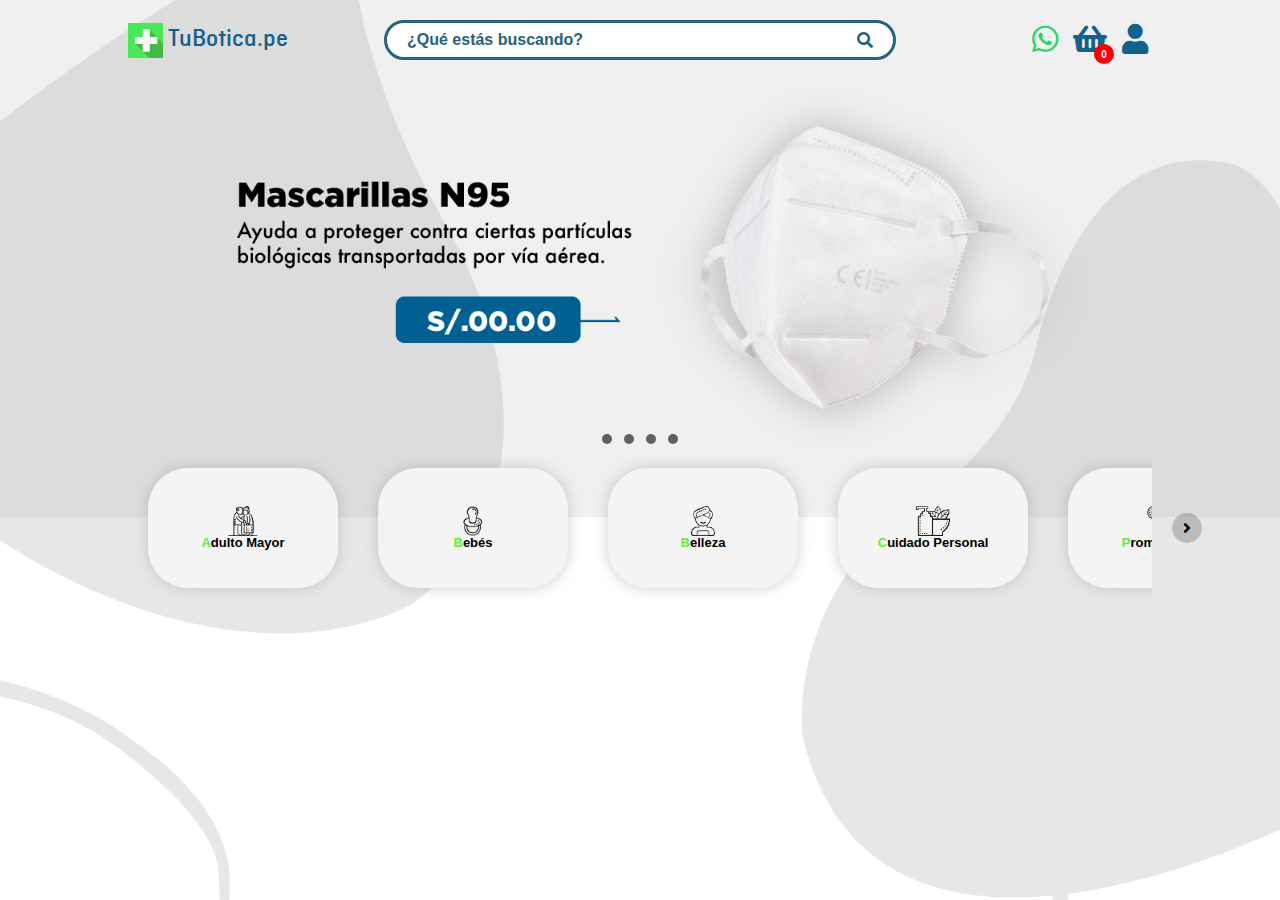
==== index.html @ 99d3eecc "first commit" ====
<!DOCTYPE html>
<html lang="en">
<head>
    <meta charset="UTF-8">
    <meta name="viewport" content="width=device-width, initial-scale=1.0">
    <title>TuBotica</title>
    <link rel="icon" href="tubotica-icon.ico" type="image/x-icon" />
    <link rel="shortcut icon" href="tubotica-icon.ico" type="image/x-icon" />
    <link rel="stylesheet" href="style.css">
    <link rel="stylesheet" href="https://cdnjs.cloudflare.com/ajax/libs/font-awesome/5.11.2/css/all.css">
    <link rel="stylesheet" href="normalize.css">
</head>
<body>
    <div class="container">
        <!----------------------------Header---------------------------->
        <div class="header">
            <head>
                <div class="logo">
                    <img src="isotipo.png" alt="logo" width="35px" height="35px">
                    <span>TuBotica.pe</span>
                </div>
                <div class="searchbar-container">
                    <div class="searchbar">
                        <input type="text" placeholder="¿Qué estás buscando?">
                        <i class="fa fa-search"></i>
                    </div>
                </div>
                <div class="icons">
                    <button class="iconButton whatsapp ripple"><i class="fab fa-whatsapp"></i></button>
                    <button class="iconButton ripple"><i class="fas fa-shopping-basket" data-count="0"></i></button>
                    <button class="iconButton ripple"><i class="fas fa-user"></i></button>
                </div>
            </head>
        </div>
        <!----------------------------Content---------------------------->

        <div class="content">
            <!-------------------------Slider------------------------------------->
            <div class="slider-container">
                <label class="dots" ></label>
                <label class="dots" ></label>
                <label class="dots" ></label>
                <label class="dots" ></label>   
                <div id="slider" class="slider">
                    <ul>
                        <li>
                            <img src="Producto1.png" alt="">
                        </li>
                        <li>
                            <img src="Producto1.png" alt="">
                        </li>
                        <li>
                            <img src="Producto1.png" alt="">
                        </li>
                        <li>
                            <img src="Producto1.png" alt="">
                        </li>
                        <li>
                            <img src="Producto1.png" alt="">
                        </li>
                    </ul>
                </div> 
            </div>

            <div class="categories">
                <div class="arrow left">
                    <i class="fas fa-angle-left"></i>
                </div>
                <div id="sc" class="scrolling-categories">
                    <div class="card">
                        <img class="img1" src="Adulto Mayor.png" alt="">
                        <img class="img2" src="Adulto Mayor2.png" alt="">
                        <h2><span>A</span>dulto Mayor</h2>
                    </div>
                    <div class="card">
                        <img class="img1" src="Bebés.png" alt="">
                        <img class="img2" src="Bebés2.png" alt="">
                        <h2><span>B</span>ebés</h2>
                    </div>
                    <div class="card">
                        <img class="img1" src="Belleza.png" alt="">
                        <img class="img2" src="Belleza2.png" alt="">
                        <h2><span>B</span>elleza</h2>
                    </div>
                    <div class="card">
                        <img class="img1" src="Cuidado personal.png" alt="">
                        <img class="img2" src="Cuidado personal2.png" alt="">
                        <h2><span>C</span>uidado Personal</h2>
                    </div>
                    <div class="card">
                        <img class="img1" src="Descuentos.png" alt="">
                        <img class="img2" src="Descuentos2.png" alt="">
                        <h2><span>P</span>romociones</h2>
                    </div>
                    <div id="last" class="card">
                        <img class="img1" src="MEDICINA.png" alt="">
                        <img class="img2" src="MEDICINA2.png" alt="">
                        <h2><span>M</span>edicina y Salud</h2>
                    </div>
                    <div class="ext">
                        <span></span>
                    </div>
                </div>

                <div class="arrow right">
                    <i class="fas fa-angle-right"></i>
                </div>
            </div>
            
        </div>
    </div>

    <script>
        const container = document.querySelector(".scrolling-categories");

        const lefty = document.querySelector(".left");
        const translate = 180;
        let leftSpace = 0;

        lefty.addEventListener("click", function() {
            container.scrollLeft+=1;
            container.scrollLeft-=1;
            container.scrollLeft-=translate;
        });

        const righty = document.querySelector(".right");
        righty.addEventListener("click", function() {
            container.scrollLeft-=1;
            container.scrollLeft+=1;
            container.scrollLeft+=translate;
        });

        container.addEventListener("scroll",function(event){
            const maxScrollLeft = container.scrollWidth - container.clientWidth;
            console.log({scrollLeft:container.scrollLeft});
            if(container.scrollLeft>1){
                lefty.style.visibility="visible";
                if(container.scrollLeft>maxScrollLeft-10){
                    righty.style.visibility="hidden"; 
                }else{
                    righty.style.visibility="visible"; 
                }
            }else{
                lefty.style.visibility="hidden";
            }
            
        },false);

        
    </script>

</body>
</html>
---- style.css ----
*{
    margin: 0;
    padding: 0;
}

body{
    background-image: url('FOND2.png');
    background-size: cover;
    background-repeat: repeat-y;
}

.container{
    background: linear-gradient(to bottom, #a8a8a82d 85%, transparent 15%);
}

.header{
    margin: 0; 
    padding-top: 10px; 
    display: grid;  
    width: 100%;
    justify-content: space-between;
    align-items: center;
    grid-template-columns: 10% 20% 40% 20% 10%;
    grid-template-rows: 60px 0;
}
.header .logo{
    user-select: none;
    display: flex;
    justify-content: flex-start;
    align-items: center;
    grid-column: 2/3;
    font-size: 25px;    
    color: #14608e;
    text-align: center;
    font-family: CiutadellaMedium;
}
.header .logo img{
    margin-right: 5px;
}
.header .searchbar-container{
    display: flex;
    justify-content: center;
    height: 40px;
    flex-wrap: wrap;
}
.header .searchbar-container i{
    color: #28637c;
}
.header .searchbar-container .searchbar{
    display: flex;
    align-items: center;
    justify-content: space-between;
    border: 3px solid;
    border-color: #28637c;
    border-radius: 20px;
    background: white;
    width: 100%;
    padding: 0 20px 0 20px;
}
.header .searchbar-container .searchbar input{
    border: 0;
    padding-right: 10px;
    width: 100%;
 }
 .header .searchbar-container .searchbar input::placeholder{
    color: #28637c;
    font-family: 'Gill Sans', 'Gill Sans MT', Calibri, 'Trebuchet MS', sans-serif;
    font-weight: 600;
 }
 .header .searchbar-container .searchbar input:focus::placeholder{
    color: transparent;
 }
 .header .searchbar-container .searchbar input:focus, textarea:focus, select:focus{
    outline: none;
 }
.header .icons{
    display: grid;
    grid-column-gap: 10px;
    grid-column: 4/5;
    padding-left: 20px;
    justify-content: flex-end;
    grid-template-columns: 35px 35px 35px;
}
.header .icons .iconButton{
    text-align: center;
    font-size: 30px;
    color: #14608e;
    background-color: transparent;
    border:none;
    outline: none;
}


.header .icons .iconButton .counter{
    display: flex;
    align-items: center;
    justify-content: center;
    background-color: tomato;
    color: white;
    width: 15px;
    height: 15px;
    border-radius: 100%;
    font-size: 10px;
}


.header .icons .whatsapp{
    color: #25D366;
    /*background-color: brown;*/
}

.ripple {
    background-position: center;
    transition: background 0.4s;
    
}
.ripple:hover {
    width: 40px;
    height: 40px;
    border-radius: 20px;
    background-color: transparent;
    background: transparent radial-gradient(circle, transparent 1%, #E0E0E0 1%) center/15000%;
}
.ripple:active {
    background-color: transparent;
    background-size: 100%;
    transition: background 0s;
}

.fas[data-count]{
    position:relative;
}
.fas[data-count]:after{
    position: absolute;
    right: -0.75em;
    top: 20px;
    content: attr(data-count);
    padding: .5em;
    border-radius: 10px;
    width: 10px;
    height: 10px;
    color: white;
    background: rgba(255,0,0,1);
    text-align: center;
    font: bold 10px sans-serif;
}

@font-face {
    font-family: CiutadellaMedium;
    src: url(ciutadella_medium.woff);
}

.content{
    width: 100%;
    text-align: center;
}
.slider{
    width: 100vw;
    height: 40vh;
    margin: auto;
    text-align: center;
    overflow: hidden;
}

.slider ul{
    padding: 0;
    width: 500%;
    height: 100%;
    display: flex;
    margin-left: -100%;
    animation: image-slider-auto 12s infinite;
}

.slider li{
    width: 100%;
    list-style: none;
    display: flex;
    justify-content: center;
    align-items: center;
}

.slider img{
    height  : 100%;
}

.slider-container{
    user-select: none;
}

.slider-container:active > .dots{
    animation: none;
}

.dots{
    top: 40vh;
    width: 10px;
    height: 10px;
    margin:0 4px;
    position: relative;
    border-radius: 50%;
    display: inline-block;
    background-color: rgba(0,0, 0, .6);
    cursor: pointer;
}

.dots:nth-child(1){
    animation: dot1-slider-auto 12s infinite
}
.dots:nth-child(2){
    animation: dot2-slider-auto 12s infinite
}
.dots:nth-child(3){
    animation: dot3-slider-auto 12s infinite
}
.dots:nth-child(4){
    animation: dot4-slider-auto 12s infinite
}

.dots:hover{
    background-color:rgb(7, 241, 7);
}

.dots:nth-child(1):active ~ .slider ul{
    animation:none;
    margin-left: 0;  
}
.dots:nth-child(2):active ~ .slider ul{
    animation:none;
    margin-left: -100%; 
}
.dots:nth-child(3):active ~ .slider ul{
    animation:none;
    margin-left: -200%;
}
.dots:nth-child(4):active ~ .slider ul{
    animation:none;
    margin-left: -300%;
}
  
@keyframes image-slider-auto {
    
    0% { margin-left:0%;}
    10%{ margin-left:0%;}

    15%{ margin-left:-100%;}
    35%{ margin-left:-100%;}

    40%{ margin-left:-200%;}
    60%{ margin-left:-200%;}

    65%{ margin-left:-300%;}
    85%{ margin-left:-300%;}

    90%{ margin-left:-400%;}
    100%{ margin-left:-400%;}
}

@keyframes dot1-slider-auto {
    
    0%{ background-color  : rgb(7, 241, 7);}
    10%{ background-color : rgb(7, 241, 7);}
    15%{ background-color : rgba(0,0, 0, .6);}
    35%{ background-color : rgba(0,0, 0, .6);}
    40%{ background-color : rgba(0,0, 0, .6);}
    60%{ background-color : rgba(0,0, 0, .6);}
    65%{ background-color : rgba(0,0, 0, .6);}
    85%{ background-color : rgba(0,0, 0, .6);}
    90%{ background-color : rgb(7, 241, 7);}
    100%{ background-color: rgb(7, 241, 7);}
}

@keyframes dot2-slider-auto {
    
    0%{ background-color  : rgba(0,0, 0, .6);}
    10%{ background-color : rgba(0,0, 0, .6);}
    15%{ background-color : rgb(7, 241, 7);}
    35%{ background-color : rgb(7, 241, 7);}
    40%{ background-color : rgba(0,0, 0, .6);}
    60%{ background-color : rgba(0,0, 0, .6);}
    65%{ background-color : rgba(0,0, 0, .6);}
    85%{ background-color : rgba(0,0, 0, .6);}
    90%{ background-color : rgba(0,0, 0, .6);}
    100%{ background-color: rgba(0,0, 0, .6);}
}

@keyframes dot3-slider-auto {
    
    0%{ background-color  : rgba(0,0, 0, .6);}
    10%{ background-color : rgba(0,0, 0, .6);}
    15%{ background-color : rgba(0,0, 0, .6);}
    35%{ background-color : rgba(0,0, 0, .6);}
    40%{ background-color : rgb(7, 241, 7);}
    60%{ background-color : rgb(7, 241, 7);}
    65%{ background-color : rgba(0,0, 0, .6);}
    85%{ background-color : rgba(0,0, 0, .6);}
    90%{ background-color : rgba(0,0, 0, .6);}
    100%{ background-color: rgba(0,0, 0, .6);}
}

@keyframes dot4-slider-auto {
    
    0%{ background-color  : rgba(0,0, 0, .6);}
    10%{ background-color : rgba(0,0, 0, .6);}
    15%{ background-color : rgba(0,0, 0, .6);}
    35%{ background-color : rgba(0,0, 0, .6);}
    40%{ background-color : rgba(0,0, 0, .6);}
    60%{ background-color : rgba(0,0, 0, .6);}
    65%{ background-color : rgb(7, 241, 7);}
    85%{ background-color : rgb(7, 241, 7);}
    90%{ background-color : rgba(0,0, 0, .6);}
    100%{ background-color: rgba(0,0, 0, .6);}
}

.categories{
    display: grid;
    grid-template-columns: 1fr 80% 1fr;
}
.scrolling-categories{
    scroll-behavior: smooth;
    grid-column: 2/3;
    display: flex;
    flex-wrap: nowrap;
    overflow-x: scroll;
    min-width: 100%;
    justify-content: center;
    -webkit-overflow-scrolling: touch;
    -ms-overflow-style: none;  /* IE and Edge */
    scrollbar-width: none;
    justify-content: flex-start;
}

.scrolling-categories::-webkit-scrollbar {
    display: none;
}

.ext{
    min-width: 10px;
}

.card {
    display: flex;
    justify-content: center;
    flex-direction: column;
    user-select: none;
    width: 150px;
    height: 80px;
    background-color: #F4F4F4;
    border-radius: 40px;
    margin: 20px;
    padding: 20px;
    flex: 0 0 auto;
    -webkit-box-shadow: 0px 0px 13px 1px rgba(150,150,150,0.41);
    -moz-box-shadow: 0px 0px 13px 1px rgba(150,150,150,0.41);
    box-shadow: 0px 0px 13px 1px rgba(150,150,150,0.41);
}

.arrow{
    display: flex;
    width: 100%;
    align-self: center;
}

.arrow i{
    display: flex;
    width: 30px;
    height: 30px;
    padding: 0;
    margin: 20px;
    align-items: center;
    justify-content: center;
    border-radius: 20px;
    background-color: rgba(122, 122, 122, 0.397);
}

.left{
    grid-column: 1/2;
    justify-content: flex-end;
    visibility: hidden;
}
.right{
    grid-column: 3/4;
    justify-content: flex-start;
}

.card .img1{
    height: 30px;
    margin-left: auto;
    margin-right: auto;
}

.card .img2{
    display: none;
    height: 30px;
    margin-left: auto;
    margin-right: auto;
}

.card:hover .img1{
    display: none;
}

.card:hover .img2{
    display: block;
}

.card h2{
    font-family: 'Gill Sans', 'Gill Sans MT', Calibri, 'Trebuchet MS', sans-serif;
    font-size: small;
}
.card h2 span{
    color:rgb(92, 243, 54);
}

@media  (max-aspect-ratio: 4/3) {
    .slider img{
        width  : 100%;
        height: auto;
    }
    .slider{
        height: 40vw;
    }
    .dots{
        top: 40vw;
    }
    .header{
        grid-template-columns: 1fr 1fr;
        grid-template-rows: 60px 60px 60px;
    }
    .header .searchbar-container{
        grid-column: 1/3;
        grid-row: 3;
    }
    .header .searchbar-container .searchbar{
        width: 65%;
    }
    .header .logo{
        grid-row: 2;
        grid-column: 1/3;
        justify-content: center;
        font-size: 50px;
    }

    .header .logo img{
        width: 40px;
        height: 40px;
    }
    .header .icons{
        grid-column: 2;
        justify-content: center;
    }

    .card {
        width: 80px;
    }

    .categories{
        grid-template-columns: 0% 100% 0%;
    }

    .arrow{
        display: none;
    }

}

@media (min-width: 1425px) {
    .categories {
        grid-template-columns: 1fr 1140px 1fr;
    }
    .header{

        grid-template-columns: 1fr 285px 570px 285px 1fr;
    }
}
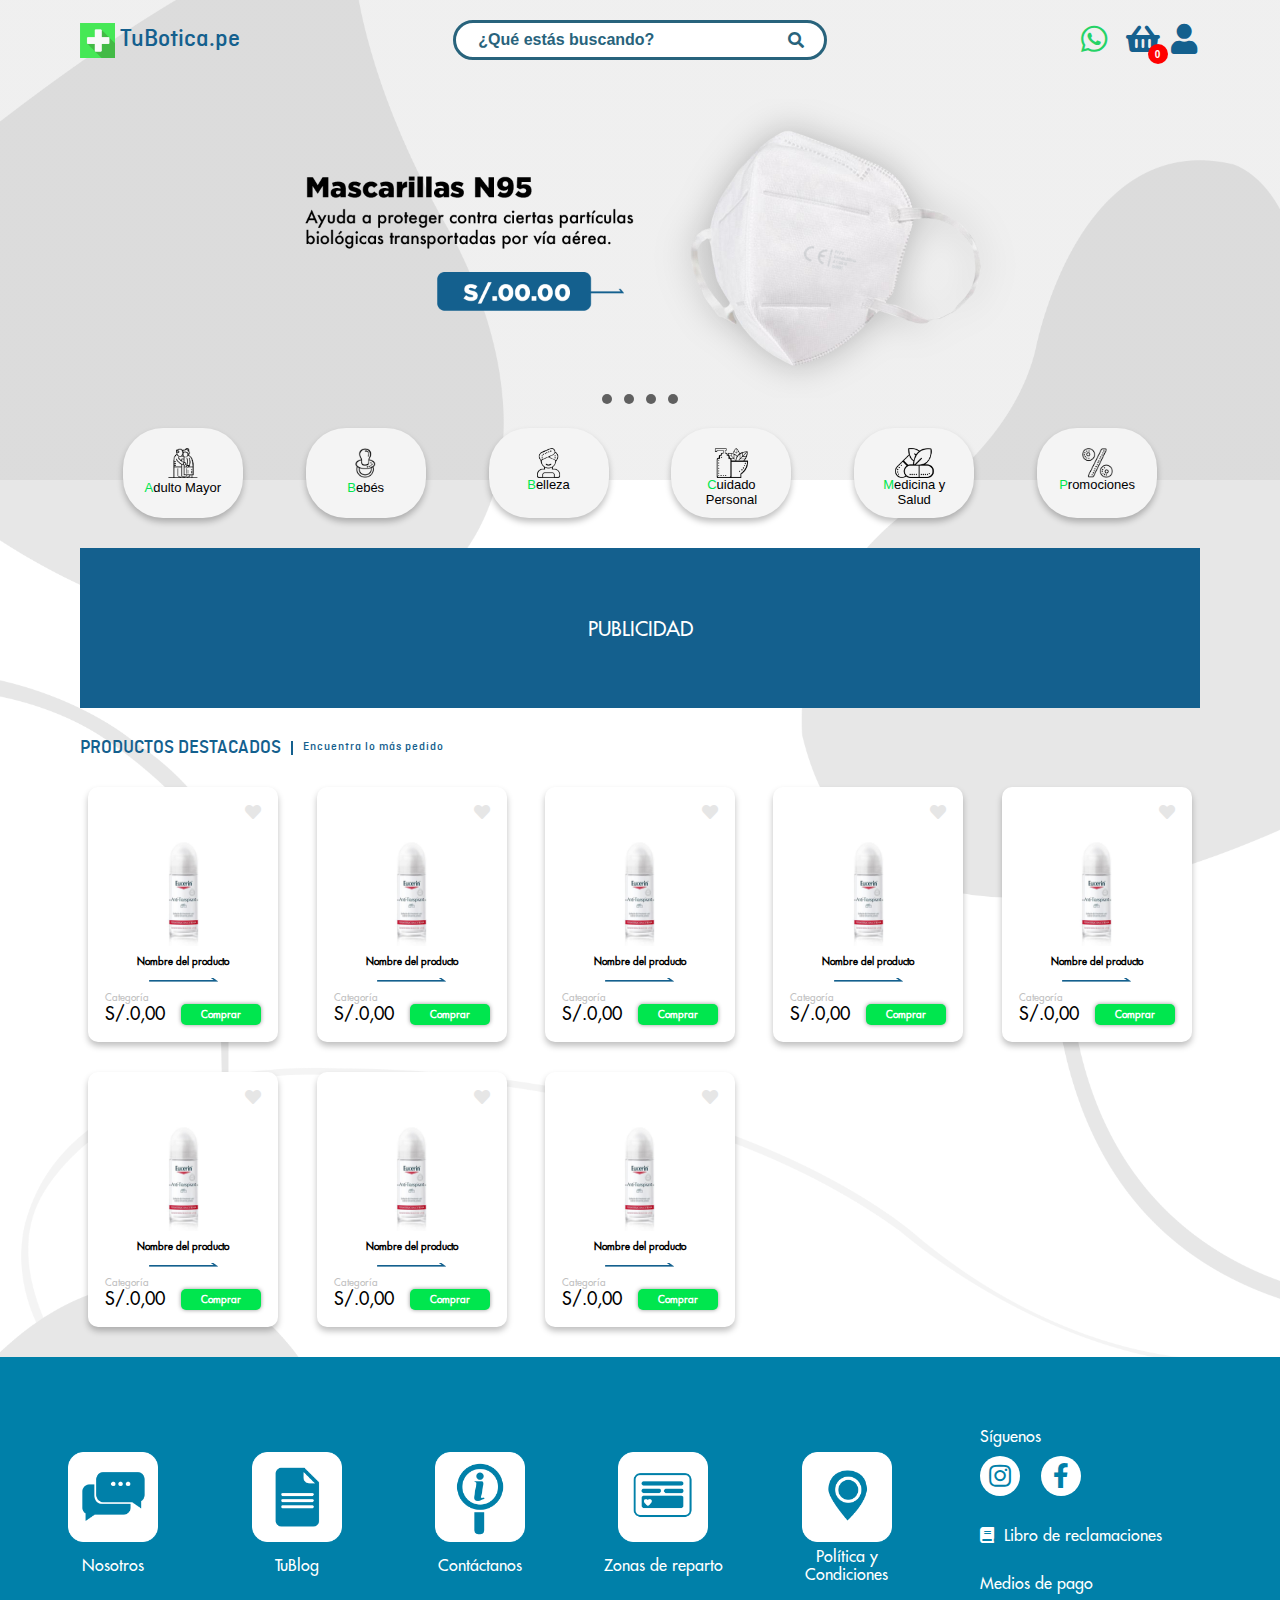
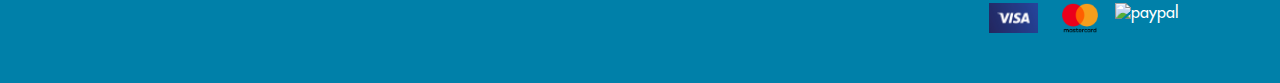
==== commit 4b1067ec: "v1.0" ====
--- a/index.html
+++ b/index.html
@@ -4,11 +4,12 @@
     <meta charset="UTF-8">
     <meta name="viewport" content="width=device-width, initial-scale=1.0">
     <title>TuBotica</title>
+    <link rel="stylesheet" href="normalize.css">
     <link rel="icon" href="tubotica-icon.ico" type="image/x-icon" />
     <link rel="shortcut icon" href="tubotica-icon.ico" type="image/x-icon" />
     <link rel="stylesheet" href="style.css">
     <link rel="stylesheet" href="https://cdnjs.cloudflare.com/ajax/libs/font-awesome/5.11.2/css/all.css">
-    <link rel="stylesheet" href="normalize.css">
+    <link href="https://fonts.googleapis.com/css2?family=Roboto&display=swap" rel="stylesheet">
 </head>
 <body>
     <div class="container">
@@ -17,7 +18,7 @@
             <head>
                 <div class="logo">
                     <img src="isotipo.png" alt="logo" width="35px" height="35px">
-                    <span>TuBotica.pe</span>
+                    <h1>TuBotica.pe</h1>
                 </div>
                 <div class="searchbar-container">
                     <div class="searchbar">
@@ -44,19 +45,24 @@
                 <div id="slider" class="slider">
                     <ul>
                         <li>
-                            <img src="Producto1.png" alt="">
-                        </li>
-                        <li>
-                            <img src="Producto1.png" alt="">
-                        </li>
-                        <li>
-                            <img src="Producto1.png" alt="">
-                        </li>
-                        <li>
-                            <img src="Producto1.png" alt="">
-                        </li>
-                        <li>
-                            <img src="Producto1.png" alt="">
+                            <img class="p-regular" src="Producto1.png" alt="">
+                            <img class="p-short" src="Producto2.png" alt="">
+                        </li>
+                        <li>
+                            <img class="p-regular" src="Producto1.png" alt="">
+                            <img class="p-short" src="Producto2.png" alt="">
+                        </li>
+                        <li>
+                            <img class="p-regular" src="Producto1.png" alt="">
+                            <img class="p-short" src="Producto2.png" alt="">
+                        </li>
+                        <li>
+                            <img class="p-regular" src="Producto1.png" alt="">
+                            <img class="p-short" src="Producto2.png" alt="">
+                        </li>
+                        <li>
+                            <img class="p-regular" src="Producto1.png" alt="">
+                            <img class="p-short" src="Producto2.png" alt="">
                         </li>
                     </ul>
                 </div> 
@@ -66,36 +72,36 @@
                 <div class="arrow left">
                     <i class="fas fa-angle-left"></i>
                 </div>
-                <div id="sc" class="scrolling-categories">
+                <div class="scrolling-categories">
                     <div class="card">
                         <img class="img1" src="Adulto Mayor.png" alt="">
                         <img class="img2" src="Adulto Mayor2.png" alt="">
-                        <h2><span>A</span>dulto Mayor</h2>
+                        <div class="card-title"><h2><span>A</span>dulto Mayor</h2></div>
                     </div>
                     <div class="card">
                         <img class="img1" src="Bebés.png" alt="">
                         <img class="img2" src="Bebés2.png" alt="">
-                        <h2><span>B</span>ebés</h2>
+                        <div class="card-title"><h2><span>B</span>ebés</h2></div>
                     </div>
                     <div class="card">
                         <img class="img1" src="Belleza.png" alt="">
                         <img class="img2" src="Belleza2.png" alt="">
-                        <h2><span>B</span>elleza</h2>
+                        <div><h2><span>B</span>elleza</h2></div>
                     </div>
                     <div class="card">
                         <img class="img1" src="Cuidado personal.png" alt="">
                         <img class="img2" src="Cuidado personal2.png" alt="">
-                        <h2><span>C</span>uidado Personal</h2>
-                    </div>
-                    <div class="card">
-                        <img class="img1" src="Descuentos.png" alt="">
-                        <img class="img2" src="Descuentos2.png" alt="">
-                        <h2><span>P</span>romociones</h2>
+                        <div><h2><span>C</span>uidado Personal</h2></div>
                     </div>
                     <div id="last" class="card">
                         <img class="img1" src="MEDICINA.png" alt="">
                         <img class="img2" src="MEDICINA2.png" alt="">
-                        <h2><span>M</span>edicina y Salud</h2>
+                        <div><h2><span>M</span>edicina y Salud</h2></div>
+                    </div>
+                    <div class="card">
+                        <img class="img1" src="Descuentos.png" alt="">
+                        <img class="img2" src="Descuentos2.png" alt="">
+                        <div><h2><span>P</span>romociones</h2></div>
                     </div>
                     <div class="ext">
                         <span></span>
@@ -106,14 +112,172 @@
                     <i class="fas fa-angle-right"></i>
                 </div>
             </div>
+
+            <aside class="banner">
+                <div class="ads">
+                    PUBLICIDAD
+                </div>
+            </aside>
+
+            <div class="subtitle">
+                <h3>PRODUCTOS DESTACADOS<span>Encuentra lo más pedido</span></h3>
+            </div> 
             
+            <div class="products">
+                <div class="product-list">
+
+                        <div class="product-card">
+                            <i class="fas fa-heart like"></i>
+                            <img class="product-img" src="desodorante.jpg" loading="lazy" alt="desodorante">
+                            <h4>Nombre del producto</h4>
+                            <img class = "card-divider"src="arrow.png" loading="lazy" alt="">
+                            <span class='product-category'>Categoría</span>
+                            <span class='product-bottom'>
+                                <span>S/.0,00</span>
+                                <button class="ripple-button">Comprar</button>
+                            </span>
+                        </div>
+
+                        <div class="product-card">
+                            <i class="fas fa-heart like"></i>
+                            <img class="product-img" src="desodorante.jpg" loading="lazy" alt="desodorante">
+                            <h4>Nombre del producto</h4>
+                            <img class = "card-divider"src="arrow.png" loading="lazy" alt="">
+                            <span class='product-category'>Categoría</span>
+                            <span class='product-bottom'>
+                                <span>S/.0,00</span>
+                                <button class="ripple-button">Comprar</button>
+                            </span>
+                        </div>
+
+                        <div class="product-card">
+                            <i class="fas fa-heart like"></i>
+                            <img class="product-img" src="desodorante.jpg" loading="lazy" alt="desodorante">
+                            <h4>Nombre del producto</h4>
+                            <img class = "card-divider"src="arrow.png" loading="lazy" alt="">
+                            <span class='product-category'>Categoría</span>
+                            <span class='product-bottom'>
+                                <span>S/.0,00</span>
+                                <button class="ripple-button">Comprar</button>
+                            </span>
+                        </div>
+
+                        <div class="product-card">
+                            <i class="fas fa-heart like"></i>
+                            <img class="product-img" src="desodorante.jpg" loading="lazy" alt="desodorante">
+                            <h4>Nombre del producto</h4>
+                            <img class = "card-divider"src="arrow.png" loading="lazy" alt="">
+                            <span class='product-category'>Categoría</span>
+                            <span class='product-bottom'>
+                                <span>S/.0,00</span>
+                                <button class="ripple-button">Comprar</button>
+                            </span>
+                        </div>
+
+                        <div class="product-card">
+                            <i class="fas fa-heart like"></i>
+                            <img class="product-img" src="desodorante.jpg" loading="lazy" alt="desodorante">
+                            <h4>Nombre del producto</h4>
+                            <img class = "card-divider"src="arrow.png" loading="lazy" alt="">
+                            <span class='product-category'>Categoría</span>
+                            <span class='product-bottom'>
+                                <span>S/.0,00</span>
+                                <button class="ripple-button">Comprar</button>
+                            </span>
+                        </div>
+
+                        <div class="product-card">
+                            <i class="fas fa-heart like"></i>
+                            <img class="product-img" src="desodorante.jpg" loading="lazy" alt="desodorante">
+                            <h4>Nombre del producto</h4>
+                            <img class = "card-divider"src="arrow.png" loading="lazy" alt="">
+                            <span class='product-category'>Categoría</span>
+                            <span class='product-bottom'>
+                                <span>S/.0,00</span>
+                                <button class="ripple-button">Comprar</button>
+                            </span>
+                        </div>
+
+                        <div class="product-card">
+                            <i class="fas fa-heart like"></i>
+                            <img class="product-img" src="desodorante.jpg" loading="lazy" alt="desodorante">
+                            <h4>Nombre del producto</h4>
+                            <img class = "card-divider"src="arrow.png" loading="lazy" alt="">
+                            <span class='product-category'>Categoría</span>
+                            <span class='product-bottom'>
+                                <span>S/.0,00</span>
+                                <button class="ripple-button">Comprar</button>
+                            </span>
+                        </div>
+
+                        <div class="product-card">
+                            <i class="fas fa-heart like"></i>
+                            <img class="product-img" src="desodorante.jpg" loading="lazy" alt="desodorante">
+                            <h4>Nombre del producto</h4>
+                            <img class = "card-divider"src="arrow.png" loading="lazy" alt="">
+                            <span class='product-category'>Categoría</span>
+                            <span class='product-bottom'>
+                                <span>S/.0,00</span>
+                                <button class="ripple-button">Comprar</button>
+                            </span>
+                        </div>
+
+                </div>
+            </div>    
         </div>
+
+        <footer>
+                <ul>
+                    <li class="footer-button">
+                        <img src="BOTON1.png" alt="boton nosotros">
+                        <span>Nosotros</span>
+                    </li>
+                    
+                    <li class="footer-button">
+                        <img src="BOTON2.png" alt="boton tu blog">
+                        <span>TuBlog</span>
+                    </li>
+                    
+                    <li class="footer-button">
+                        <img src="BOTON3.png" alt="boton contactanos">
+                        <span>Contáctanos</span>
+                    </li>
+                    
+                    <li class="footer-button">
+                        <img src="BOTON4.png" alt="boton zonas reparto">
+                        <span>Zonas de reparto</span>
+                    </li>
+                    
+                    <li class="footer-button">
+                        <img src="BOTON5.png" alt="boton politica y condiciones">
+                        <span>Política y Condiciones</span>
+                    </li>
+
+                </ul>
+                <div class="info">
+                    <div class="social">
+                        <span>Síguenos</span>
+                        <i class="fab fa-instagram"></i>
+                        <i class="fab fa-facebook-f"></i>
+                    </div>
+                    <p class="c-book"><i class="fas fa-book"></i><span>Libro de reclamaciones</span></p>
+                    <div class="payment">
+                        <span>Medios de pago</span>
+                        <img src="VISA.png" alt="visa">
+                        <img src="MC.png" alt="mastercard">
+                        <img src="PAYPAl.png" alt="paypal">
+                    </div>
+                </div>
+        </footer>
     </div>
 
     <script>
         const container = document.querySelector(".scrolling-categories");
 
         const lefty = document.querySelector(".left");
+        const righty = document.querySelector(".right");
+        const likeButtons = document.getElementsByClassName("like");
+
         const translate = 180;
         let leftSpace = 0;
 
@@ -123,29 +287,53 @@
             container.scrollLeft-=translate;
         });
 
-        const righty = document.querySelector(".right");
+        
         righty.addEventListener("click", function() {
             container.scrollLeft-=1;
             container.scrollLeft+=1;
             container.scrollLeft+=translate;
         });
 
+        [...likeButtons].forEach(b => {
+            console.log('button');
+            b.addEventListener("click", function(){
+                if(b.style.color!="rgb(0, 231, 79)"){
+                    console.log(b.style.color);
+                    b.style.color="#00E74F";
+                }else{
+                    console.log(b.style.color);
+                    b.style.color="#E6E6E6";
+                }
+            });
+        });
+
+
         container.addEventListener("scroll",function(event){
             const maxScrollLeft = container.scrollWidth - container.clientWidth;
             console.log({scrollLeft:container.scrollLeft});
             if(container.scrollLeft>1){
-                lefty.style.visibility="visible";
+                lefty.style.display="block";
                 if(container.scrollLeft>maxScrollLeft-10){
-                    righty.style.visibility="hidden"; 
+                    righty.style.display="none"; 
                 }else{
-                    righty.style.visibility="visible"; 
+                    righty.style.display="block"; 
                 }
             }else{
-                lefty.style.visibility="hidden";
+                lefty.style.display="none";
             }
             
         },false);
 
+
+
+        window.addEventListener("resize", function(event){
+            const maxScrollLeft = container.scrollWidth - container.clientWidth;
+            console.log({scrollLeft:container.scrollLeft});
+            if(window.width<=1130)if(container.scrollLeft=0){
+                righty.style.display="block"; 
+            }
+        });
+
         
     </script>
 
--- a/style.css
+++ b/style.css
@@ -1,8 +1,3 @@
-*{
-    margin: 0;
-    padding: 0;
-}
-
 body{
     background-image: url('FOND2.png');
     background-size: cover;
@@ -10,7 +5,7 @@
 }
 
 .container{
-    background: linear-gradient(to bottom, #a8a8a82d 85%, transparent 15%);
+    background: linear-gradient(to bottom, #a8a8a82d calc(160px + 25vw), transparent 25%);
 }
 
 .header{
@@ -20,7 +15,7 @@
     width: 100%;
     justify-content: space-between;
     align-items: center;
-    grid-template-columns: 10% 20% 40% 20% 10%;
+    grid-template-columns: 80px 1fr 1fr 1fr 80px;
     grid-template-rows: 60px 0;
 }
 .header .logo{
@@ -29,13 +24,18 @@
     justify-content: flex-start;
     align-items: center;
     grid-column: 2/3;
+}
+.header .logo h1{
     font-size: 25px;    
     color: #14608e;
     text-align: center;
     font-family: CiutadellaMedium;
-}
+    font-weight: normal;
+}
+
 .header .logo img{
     margin-right: 5px;
+    pointer-events: none;
 }
 .header .searchbar-container{
     display: flex;
@@ -145,19 +145,16 @@
     font: bold 10px sans-serif;
 }
 
-@font-face {
-    font-family: CiutadellaMedium;
-    src: url(ciutadella_medium.woff);
-}
+
 
 .content{
     width: 100%;
     text-align: center;
+    
 }
 .slider{
-    width: 100vw;
-    height: 40vh;
-    margin: auto;
+    width: inherit;
+    height: 25vw;
     text-align: center;
     overflow: hidden;
 }
@@ -167,12 +164,13 @@
     width: 500%;
     height: 100%;
     display: flex;
+    margin:0;
     margin-left: -100%;
     animation: image-slider-auto 12s infinite;
 }
 
 .slider li{
-    width: 100%;
+    width: 100%;    
     list-style: none;
     display: flex;
     justify-content: center;
@@ -180,7 +178,17 @@
 }
 
 .slider img{
-    height  : 100%;
+    pointer-events: none;
+    width  : 100%;
+    height: auto;
+}
+
+.slider .p-regular{
+    display:block;
+}
+
+.slider .p-short{
+    display:none;
 }
 
 .slider-container{
@@ -192,7 +200,7 @@
 }
 
 .dots{
-    top: 40vh;
+    top: 25vw;
     width: 10px;
     height: 10px;
     margin:0 4px;
@@ -313,7 +321,7 @@
 
 .categories{
     display: grid;
-    grid-template-columns: 1fr 80% 1fr;
+    grid-template-columns: 80px 1fr 80px;
 }
 .scrolling-categories{
     scroll-behavior: smooth;
@@ -326,7 +334,7 @@
     -webkit-overflow-scrolling: touch;
     -ms-overflow-style: none;  /* IE and Edge */
     scrollbar-width: none;
-    justify-content: flex-start;
+    justify-content: space-evenly;
 }
 
 .scrolling-categories::-webkit-scrollbar {
@@ -335,29 +343,31 @@
 
 .ext{
     min-width: 10px;
+    display: none;
 }
 
 .card {
-    display: flex;
+    display: grid;
     justify-content: center;
-    flex-direction: column;
+    grid-template-rows: 1fr 1fr;
     user-select: none;
-    width: 150px;
-    height: 80px;
+    width: 80px;
+    height: 50px;
     background-color: #F4F4F4;
     border-radius: 40px;
     margin: 20px;
     padding: 20px;
     flex: 0 0 auto;
-    -webkit-box-shadow: 0px 0px 13px 1px rgba(150,150,150,0.41);
-    -moz-box-shadow: 0px 0px 13px 1px rgba(150,150,150,0.41);
-    box-shadow: 0px 0px 13px 1px rgba(150,150,150,0.41);
+    -webkit-box-shadow: 0px 4px 6px rgba(0, 0, 0, 0.25);
+    -moz-box-shadow: 0px 4px 6px rgba(0, 0, 0, 0.25);
+    box-shadow: 0px 4px 6px rgba(0, 0, 0, 0.25);
 }
 
 .arrow{
     display: flex;
     width: 100%;
     align-self: center;
+    cursor: pointer;
 }
 
 .arrow i{
@@ -375,20 +385,24 @@
 .left{
     grid-column: 1/2;
     justify-content: flex-end;
-    visibility: hidden;
+    display: none;
 }
 .right{
     grid-column: 3/4;
     justify-content: flex-start;
-}
-
-.card .img1{
+    display:none;
+}
+
+.card .img1{   
     height: 30px;
+    grid-row: 1;
     margin-left: auto;
     margin-right: auto;
 }
 
+
 .card .img2{
+    grid-row: 1;
     display: none;
     height: 30px;
     margin-left: auto;
@@ -406,22 +420,385 @@
 .card h2{
     font-family: 'Gill Sans', 'Gill Sans MT', Calibri, 'Trebuchet MS', sans-serif;
     font-size: small;
+    font-weight: normal;
+    padding: 0;
+    margin: 0;
 }
 .card h2 span{
-    color:rgb(92, 243, 54);
-}
-
-@media  (max-aspect-ratio: 4/3) {
+    color:#00E64E;
+}
+
+.card-title {
+    display:flex;
+    align-items:center;
+}
+
+.banner{
+    display:grid;
+    grid-template-columns: 80px 1fr 80px;
+    height: 12.5vw;
+    margin-top: 10px;
+}
+
+.ads{
+    display: flex;
+    grid-column: 2/3;
+    grid-row: 1;
+    height: 100%;
+    font-family:"Futura";
+    font-size:20px;
+    color:white;
+    align-items: center;
+    justify-content:center;
+    background-color: #14608E;
+}
+
+.subtitle{
+    user-select: none;
+    display:grid;
+    grid-template-columns: 80px 1fr 80px;
+    padding-top: 10px;
+    padding-bottom:10px;
+}
+
+.subtitle h3{
+    display:flex;
+    grid-column:2/3;
+    color:#14608E;
+    text-align: left;
+    font-size:14;
+    font-weight: normal;
+    font-family: 'CiutadellaMedium';
+    align-items: center;
+}
+
+.subtitle h3 span{
+    border-left: 2px solid #14608E;
+    letter-spacing:1px;
+    font-size: 12px;
+    padding-left: 10px;
+    margin-left: 10px;
+}
+.products{
+    display:grid;
+    grid-template-columns: 80px 1fr 80px;
+}
+
+.product-list{
+    grid-column: 2/3;
+    justify-content:space-evenly;
+    display: grid;
+    width: 100%;
+    grid-gap:30px;
+    grid-template-columns: repeat(auto-fit,190px);
+    grid-template-rows: repeat(auto,255px);
+}
+.product-card {
+    display: flex;
+    flex-direction: column;
+    width:156px;
+    height: 221px;
+    background-color: white;
+    border-radius: 10px;
+    -webkit-box-shadow: 0px 4px 6px rgba(0, 0, 0, 0.25);
+    -moz-box-shadow: 0px 4px 6px rgba(0, 0, 0, 0.25);
+    box-shadow: 0px 4px 6px rgba(0, 0, 0, 0.25);
+    padding:17px;
+    grid-column-start: auto;
+    grid-row-start: auto;
+}
+
+.product-card h4{
+    font-weight: bold;
+    font-family: 'Futura';
+    font-size: 10px;
+    margin:0;
+}
+
+.product-category{
+    font-family: 'Futura';
+    font-size: 10px;
+    color:#C1C1C1;
+    text-align: start;
+}
+
+.product-card .like{
+    text-align:end;
+    cursor: pointer;
+    color: rgb(230, 230, 230);
+    transition: color .1s ease-in;
+}
+.product-card .product-img{
+    width:115px;
+    height: 115px;
+    margin:auto;
+}
+
+.product-card .card-divider {
+    width:69px;
+    height:4px;
+    margin:auto;
+}
+
+.product-bottom{
+    display:flex;
+    justify-content:space-between;
+    align-items: center;
+    font-family: 'Futura';
+    font-size: 18px;
+}
+
+.product-bottom button{
+    font-size:10px;
+    font-weight:bold;
+    background-color: #00E64E;
+    color:white;
+    padding:5px 20px 5px 20px;
+    border:none;
+    border-radius:5px;
+    cursor: pointer;
+    box-shadow: 0 0 4px #999;
+    outline:none;
+}
+
+.ripple-button {
+    background-position: center;
+    transition: background 0.8s;
+}
+.ripple-button:hover {
+    background: #00E64E radial-gradient(circle, transparent 1%, #00E64E 1%) center/15000%;
+}
+.ripple-button:active {
+    background-color: greenyellow;
+    background-size: 100%;
+    transition: background 0s;
+}
+footer{
+    background-color:#0080A9;
+    font-family:'Futura';
+    color: white;
+    display:grid;
+    grid-template-columns: auto 20px 300px;
+    margin-top: 30px;
+    padding-top: 50px;
+    padding-bottom:50px;
+}
+
+footer ul{
+    display: grid;
+    margin:20px;
+    padding:0;
+    column-gap:30px;
+    row-gap: 30px;
+    grid-template-columns: repeat(auto-fit,120px);
+    justify-content:space-evenly;
+    align-items: center;
+    grid-column: 1;
+    list-style: none;
+    background-color:#0080A9;
+}
+
+footer .footer-button{
+    display:grid;
+    width:120px;
+    margin:auto;
+    cursor: pointer;
+    text-align:center;
+    grid-template-rows: 2fr 1fr;
+}
+
+footer .footer-button img{
+    margin:auto;
+    width: 90px;
+    height: 90px;
+}
+
+footer .footer-button span{
+    display: flex;
+    align-items: center;
+    justify-content: center;
+}
+
+footer .info{
+    grid-column: 3;
+}
+
+.social{
+    margin-top:20px;
+    margin-bottom:20px;
+    display:grid;
+    justify-content:flex-start
+}
+.social span{
+    grid-row: 1;
+    display: flex;
+    align-items: center;
+    margin-bottom: 10px;
+}
+.social i{
+    grid-row: 2;
+    background-color:white;
+    color:#0080A9;
+    width:40px;
+    height: 40px;
+    font-size:25px;
+    display:flex;
+    align-items:center;
+    justify-content:center;
+    border-radius:20px;
+    cursor: pointer;
+}
+
+.c-book{
+    margin-top: 30px;
+    margin-bottom: 30px;
+}
+
+.c-book span{
+    margin-left: 10px;
+}
+
+.payment{
+    display:grid;
+    grid-template-columns:1fr 1fr 1fr;
+    grid-row: 1fr 1fr;
+    justify-content:center;
+    width:200px;
+    align-items: center;
+}
+
+.payment span{
+    grid-column: 1/4;
+    grid-row: 1;
+    display:flex;
+    justify-content:flex-start;
+    padding-bottom: 10px;
+}
+.payment img{
+    margin:auto;
+    grid-row: 2;
+    height: 30px;
+}
+
+@media (max-width:1130px){
+    .categories{
+        grid-template-columns:80px 1fr 80px;
+    }
+    .scrolling-categories{
+        justify-content: flex-start;
+    }
+    .right{
+        display:block;
+    }
+    .ext{
+        display:block;
+    }
+}
+
+
+@media  (max-aspect-ratio: 4/3){
     .slider img{
         width  : 100%;
         height: auto;
     }
-    .slider{
-        height: 40vw;
-    }
-    .dots{
-        top: 40vw;
-    }
+    .container{
+        background: linear-gradient(to bottom, #a8a8a82d calc(160px + 25vw), transparent 10%);
+    }
+    .product-list{
+        grid-column: 2/3;
+        justify-content:space-evenly;
+        display: grid;
+        width: 100%;
+        grid-gap:30px;
+        grid-template-columns: repeat(auto-fit,264px);
+        grid-template-rows: repeat(auto,356px);
+    }
+    .products{
+        grid-template-columns: 80px 1fr 80px;
+    }
+    .product-card {
+        width:230px;
+        height: 322px;
+    }
+    .product-card h4{
+        font-size: 14px;
+    }
+    
+    .product-category{
+        font-size: 14px;
+        font-weight:normal;
+    }
+    
+    .product-card .like{
+        font-size:25px;
+    }
+    .product-card .product-img{
+        width:160px;
+        height: 160px;
+    }
+    
+    .product-card .card-divider {
+        width:96px;
+        height:5px;
+        margin:auto;
+    }
+    
+    .product-bottom{
+        font-size: 18px;
+        
+    }
+    
+    .product-bottom input{
+        font-size:14px;
+        padding:5px 30px 5px 25px;
+    }
+}
+
+@media (max-width: 900px){
+    footer{
+        grid-template-columns: 1fr;
+    }
+    footer ul{
+        grid-column: 1;
+        grid-row: 1;
+    }
+    footer .info{
+        grid-column: 1;
+        grid-row:2;
+        display:grid;
+        margin:20px;
+        gap:20px;
+        align-items: center;
+        grid-template-columns: repeat(auto-fit,250px);
+        justify-content: space-evenly;
+    }
+    .info .social{
+        text-align:center;
+        justify-self: flex-start;
+        margin:0;
+    }
+
+    .info .c-book{
+        margin:0;
+        text-align:start;
+    }
+
+    .info .payment{
+        justify-self:flex-start;
+    }
+
+    .info .payment span{
+        justify-self: flex-start;
+    }
+
+    .banner{
+        display:grid;
+        grid-template-columns: 0px 1fr 0px;
+        height: 12.5vw;
+    }
+    .container{
+        background: linear-gradient(to bottom, #a8a8a82d calc(280px + 25vw), transparent 25%);
+    }       
     .header{
         grid-template-columns: 1fr 1fr;
         grid-template-rows: 60px 60px 60px;
@@ -437,17 +814,44 @@
         grid-row: 2;
         grid-column: 1/3;
         justify-content: center;
-        font-size: 50px;
+    }
+
+    .header .logo h1{
+        font-size: 40px;
     }
 
     .header .logo img{
-        width: 40px;
-        height: 40px;
+        width: 50px;
+        height: 50px;
     }
     .header .icons{
         grid-column: 2;
         justify-content: center;
     }
+}
+
+
+@media  (max-aspect-ratio: 4/3) and (max-width: 900px) {
+    .products{
+        grid-template-columns: 0px 1fr 0px;
+    }
+    .container{
+        background: linear-gradient(to bottom, #a8a8a82d calc(280px + 100vw), transparent 25%);
+    }
+
+    .slider{
+        height: 100vw;
+    }
+    .slider .p-regular{
+        display:none;
+    }
+    
+    .slider .p-short{
+        display:block;
+    }
+    .dots{
+        top: 100vw;
+    }
 
     .card {
         width: 80px;
@@ -463,18 +867,56 @@
 
 }
 
-@media (min-width: 1425px) {
+@media (min-width: 1920px) {
+    .slider{
+        width: 1920px;
+        height: 480px;
+        margin:auto
+    }
+
+    .slider img{
+        height: 100%;
+    }
+
+    .dots{
+        top:368.6px;
+    }
     .categories {
-        grid-template-columns: 1fr 1140px 1fr;
+        grid-template-columns: 1fr 1200px 1fr;
+    }
+    .subtitle{
+        grid-template-columns: 1fr 1200px 1fr;
     }
     .header{
 
-        grid-template-columns: 1fr 285px 570px 285px 1fr;
-    }
-}
-
-
-
-
-
-
+        grid-template-columns: 1fr 300px 600px 300px 1fr;
+    }
+
+    .products{
+        display:grid;
+        grid-template-columns: 1fr 1200px 1fr;
+    }
+
+    .banner{
+        grid-template-columns: 1fr 1200px 1fr;
+        height: 150px;
+    }
+    .container{
+        background: linear-gradient(to bottom, #a8a8a82d 640px, transparent 25%);
+    }
+}
+
+@font-face {
+    font-family: CiutadellaMedium;
+    src: url(ciutadella_medium.woff);
+}
+
+@font-face {
+    font-family: Futura;
+    src: url(Futura-Medium.otf);
+}
+
+
+
+
+
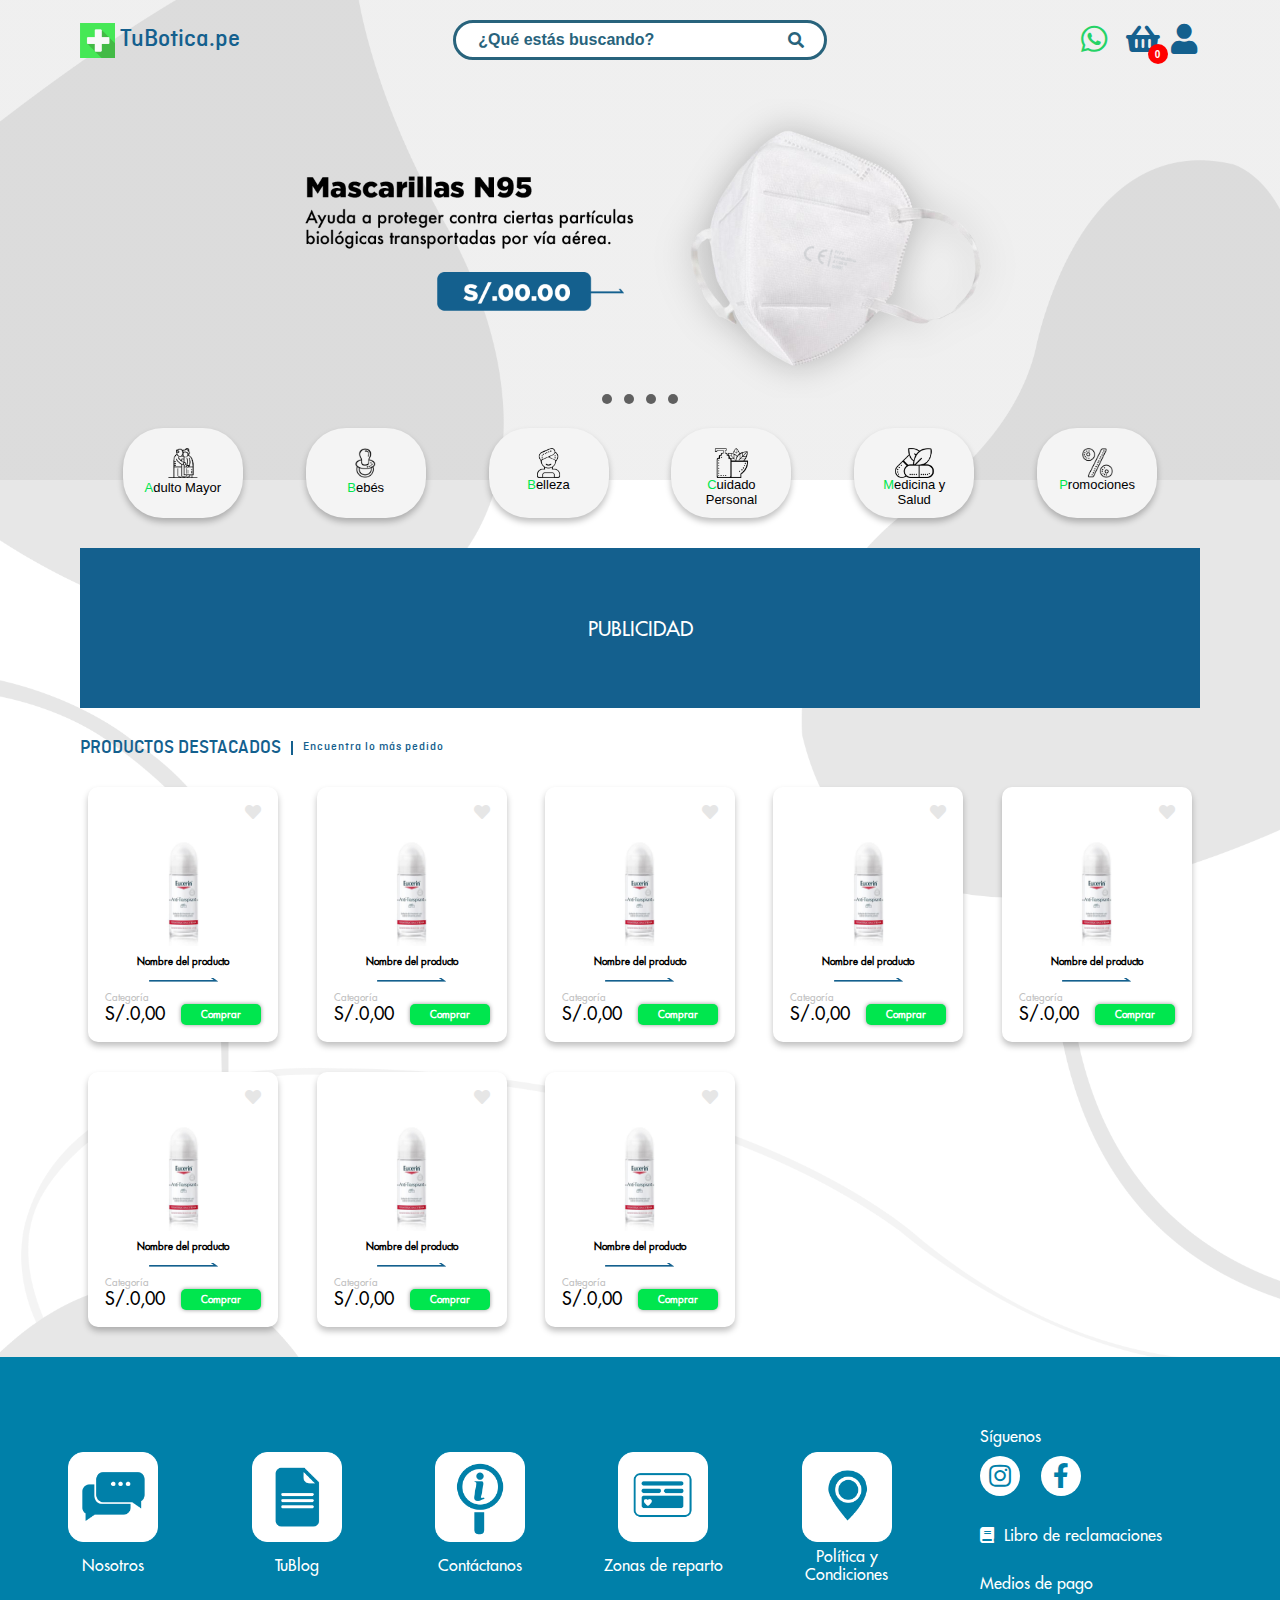
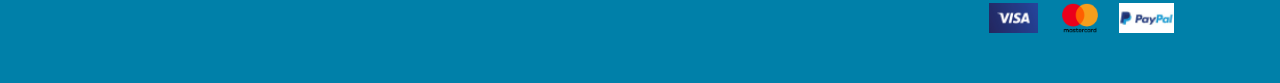
==== commit b4f6e861: "image fixed" ====
--- a/index.html
+++ b/index.html
@@ -265,7 +265,7 @@
                         <span>Medios de pago</span>
                         <img src="VISA.png" alt="visa">
                         <img src="MC.png" alt="mastercard">
-                        <img src="PAYPAl.png" alt="paypal">
+                        <img src="PAYPAL.png" alt="paypal">
                     </div>
                 </div>
         </footer>
